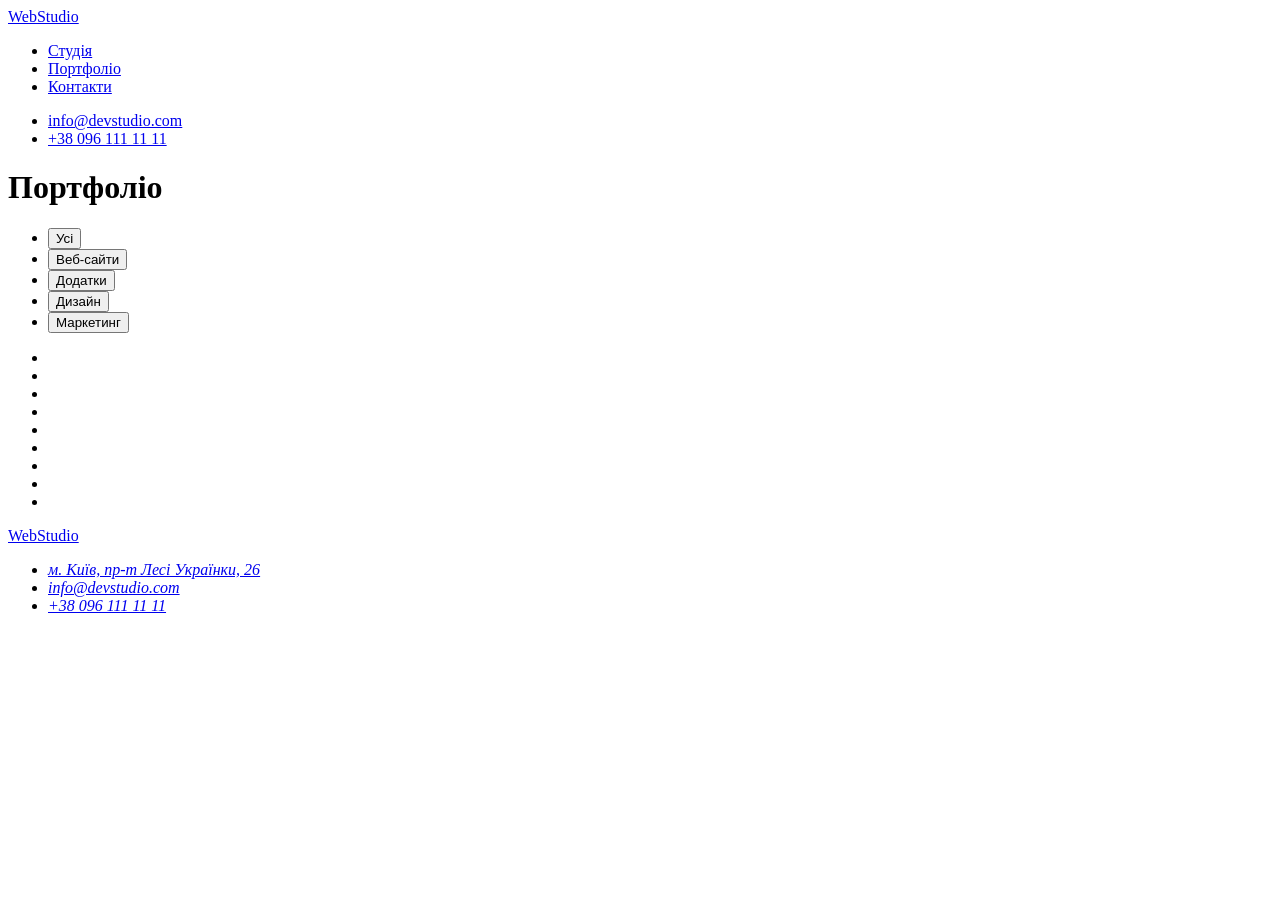
==== portfolio.html @ db209884 "Update portfolio.html" ====
<!DOCTYPE html>
<html lang="uk">
  <head>
    <meta charset="UTF-8" />
    <meta http-equiv="X-UA-Compatible" content="IE=edge" />
    <meta name="viewport" content="width=device-width, initial-scale=1.0" />
    <title>Сторінка портфоліо</title>
  </head>
  <body>
    <header>
      <nav>
        <a href="./index.html">WebStudio</a>
        <ul class="site-nav">
          <li><a href="./index.html" class="link">Студія</a></li>
          <li><a href="./portfolio.html" class="link current">Портфоліо</a></li>
          <li><a href="#" class="link">Контакти</a></li>
        </ul>
      </nav>
      <ul>
        <li><a href="mailto:info@devstudio.com">info@devstudio.com</a></li>
        <li><a href="tel:+380961111111">+38 096 111 11 11</a></li>
      </ul>
    </header>
    <main>
      <section></section> 
        <h1>Портфоліо</h1>
        <ul class="filter">
          <li><button type="button">Усі</button></li>
          <li><button type="button">Веб-сайти</button></li>
          <li><button type="button">Додатки</button></li>
          <li><button type="button">Дизайн</button></li>
          <li><button type="button">Маркетинг</button></li>
        </ul>
        <ul>
            <li></li>
            <li></li>
            <li></li>
            <li></li>
            <li></li>
            <li></li>
            <li></li>
            <li></li>
            <li></li>
        </ul>
      </section> 
    </main>
    <footer>
      <a href="./index.html">WebStudio</a>
      <address>
        <ul>
          <li>
            <a
              href="https://goo.gl/maps/CPtrU1FHBa2aNyZL9"
              target="_blank"
              rel="noopener noreferrer nofollow"
              >м. Київ, пр-т Лесі Українки, 26
            </a>
          </li>
          <li>
            <a href="mailto:info@devstudio.com">info@devstudio.com</a>
          </li>
          <li>
            <a href="tel:+380961111111">+38 096 111 11 11</a>
          </li>
        </ul>
      </address>
    </footer>
  </body>
</html>
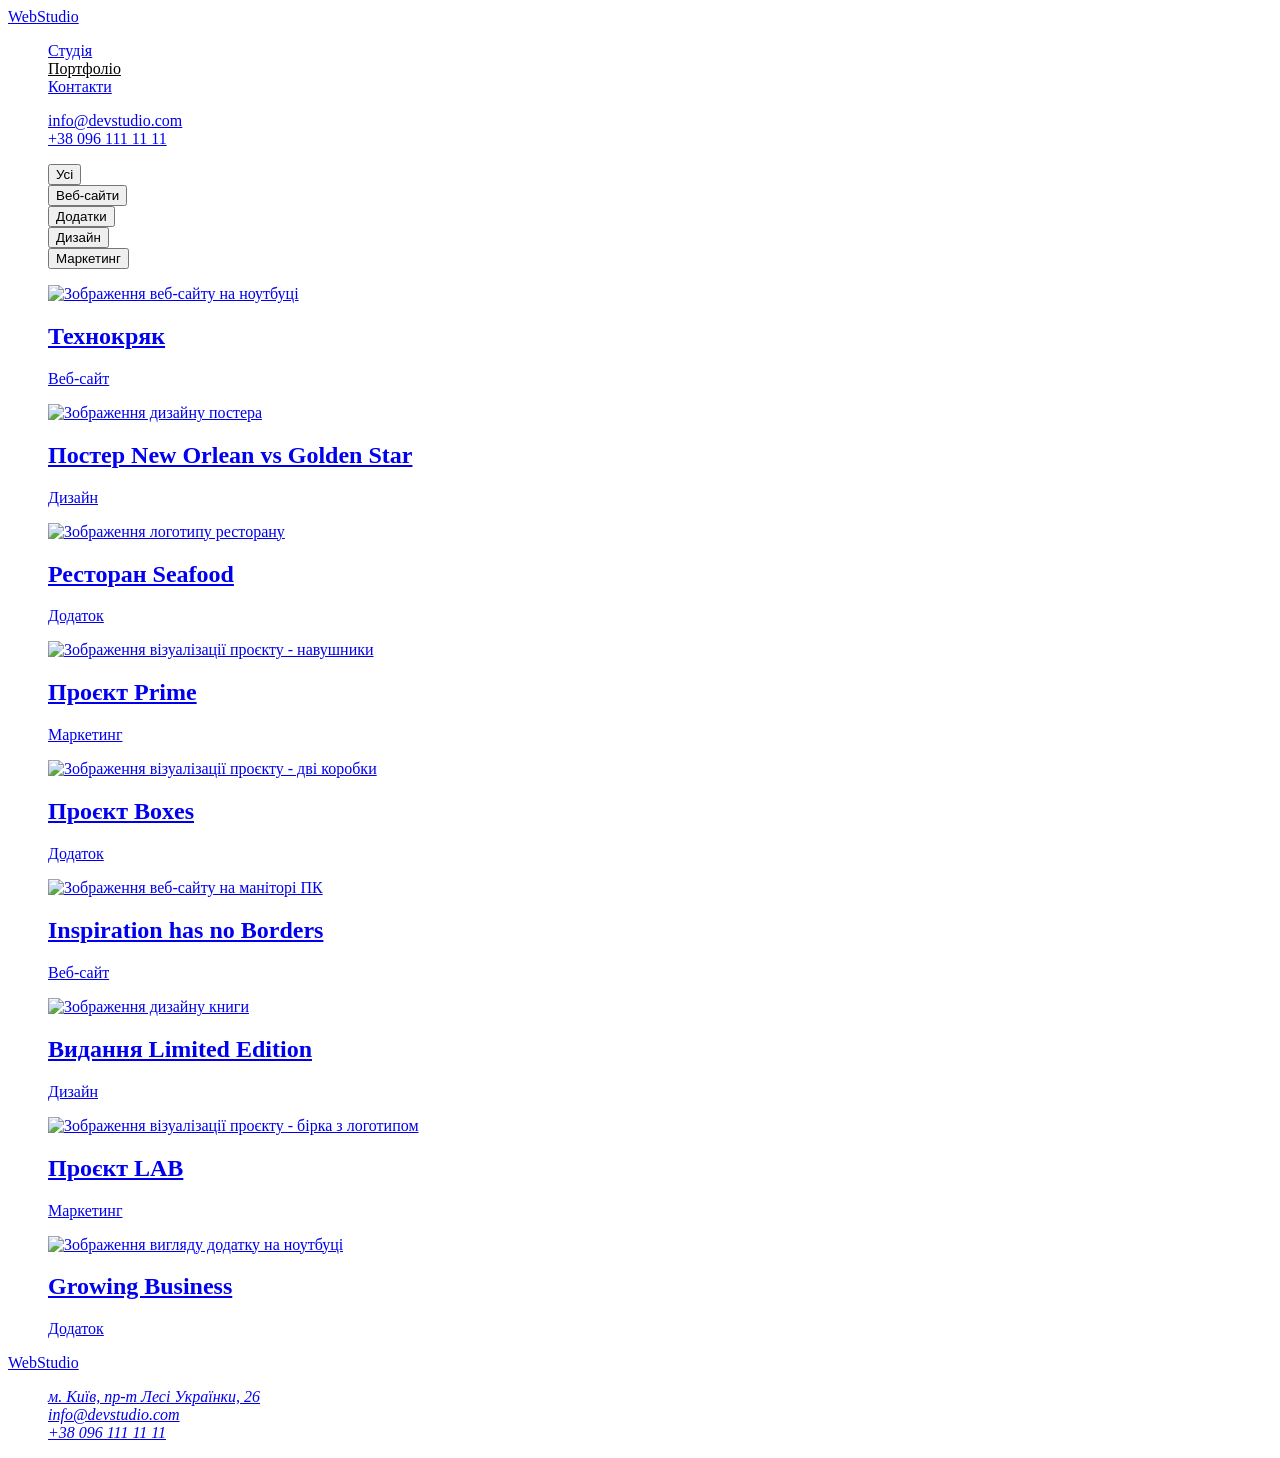
==== commit 262e1d80: "Update portfolio.html" ====
--- a/portfolio.html
+++ b/portfolio.html
@@ -5,6 +5,7 @@
     <meta http-equiv="X-UA-Compatible" content="IE=edge" />
     <meta name="viewport" content="width=device-width, initial-scale=1.0" />
     <title>Сторінка портфоліо</title>
+    <link rel="stylesheet" href="./css/styles.css" />
   </head>
   <body>
     <header>
@@ -22,8 +23,8 @@
       </ul>
     </header>
     <main>
-      <section></section> 
-        <h1>Портфоліо</h1>
+      <section>
+        <h1 class="visually-hidden">Портфоліо</h1>
         <ul class="filter">
           <li><button type="button">Усі</button></li>
           <li><button type="button">Веб-сайти</button></li>
@@ -32,17 +33,95 @@
           <li><button type="button">Маркетинг</button></li>
         </ul>
         <ul>
-            <li></li>
-            <li></li>
-            <li></li>
-            <li></li>
-            <li></li>
-            <li></li>
-            <li></li>
-            <li></li>
-            <li></li>
+          <li>
+            <a href="#">
+              <img
+                src="./images/portfolio1.jpg"
+                alt="Зображення веб-сайту на ноутбуці"
+                width="370"
+              />
+              <h2>Технокряк</h2>
+              <p>Веб-сайт</p>
+            </a>
+          </li>
+          <li>
+            <a href="#">
+              <img src="./images/portfolio2.jpg" alt="Зображення дизайну постера" width="370" />
+              <h2>Постер New Orlean vs Golden Star</h2>
+              <p>Дизайн</p>
+            </a>
+          </li>
+          <li>
+            <a href="#">
+              <img src="./images/portfolio3.jpg" alt="Зображення логотипу ресторану" width="370" />
+              <h2>Ресторан Seafood</h2>
+              <p>Додаток</p>
+            </a>
+          </li>
+          <li>
+            <a href="#">
+              <img
+                src="./images/portfolio4.jpg"
+                alt="Зображення візуалізації проєкту - навушники"
+                width="370"
+              />
+              <h2>Проєкт Prime</h2>
+              <p>Маркетинг</p>
+            </a>
+          </li>
+          <li>
+            <a href="#">
+              <img
+                src="./images/portfolio5.jpg"
+                alt="Зображення візуалізації проєкту - дві коробки"
+                width="370"
+              />
+              <h2>Проєкт Boxes</h2>
+              <p>Додаток</p>
+            </a>
+          </li>
+          <li>
+            <a href="#">
+              <img
+                src="./images/portfolio6.jpg"
+                alt="Зображення веб-сайту на маніторі ПК"
+                width="370"
+              />
+              <h2>Inspiration has no Borders</h2>
+              <p>Веб-сайт</p>
+            </a>
+          </li>
+          <li>
+            <a href="#">
+              <img src="./images/portfolio7.jpg" alt="Зображення дизайну книги" width="370" />
+              <h2>Видання Limited Edition</h2>
+              <p>Дизайн</p>
+            </a>
+          </li>
+          <li>
+            <a href="#">
+              <img
+                src="./images/portfolio8.jpg"
+                alt="Зображення візуалізації проєкту - бірка з логотипом"
+                width="370"
+              />
+              <h2>Проєкт LAB</h2>
+              <p>Маркетинг</p>
+            </a>
+          </li>
+          <li>
+            <a href="#">
+              <img
+                src="./images/portfolio9.jpg"
+                alt="Зображення вигляду додатку на ноутбуці"
+                width="370"
+              />
+              <h2>Growing Business</h2>
+              <p>Додаток</p>
+            </a>
+          </li>
         </ul>
-      </section> 
+      </section>
     </main>
     <footer>
       <a href="./index.html">WebStudio</a>
--- a/css/styles.css
+++ b/css/styles.css
@@ -0,0 +1,24 @@
+body {
+    background-color: #FFFFFF;
+}
+
+.visually-hidden {
+    position: absolute;
+    white-space: nowrap;
+    width: 1px;
+    height: 1px;
+    overflow: hidden;
+    border: 0;
+    padding: 0;
+    clip: rect(0 0 0 0);
+    clip-path: inset(50%);
+    margin: -1px;
+}
+
+ul {
+    list-style: none;
+}
+
+.site-nav .link.current {
+    color: var(--accent-color);
+}
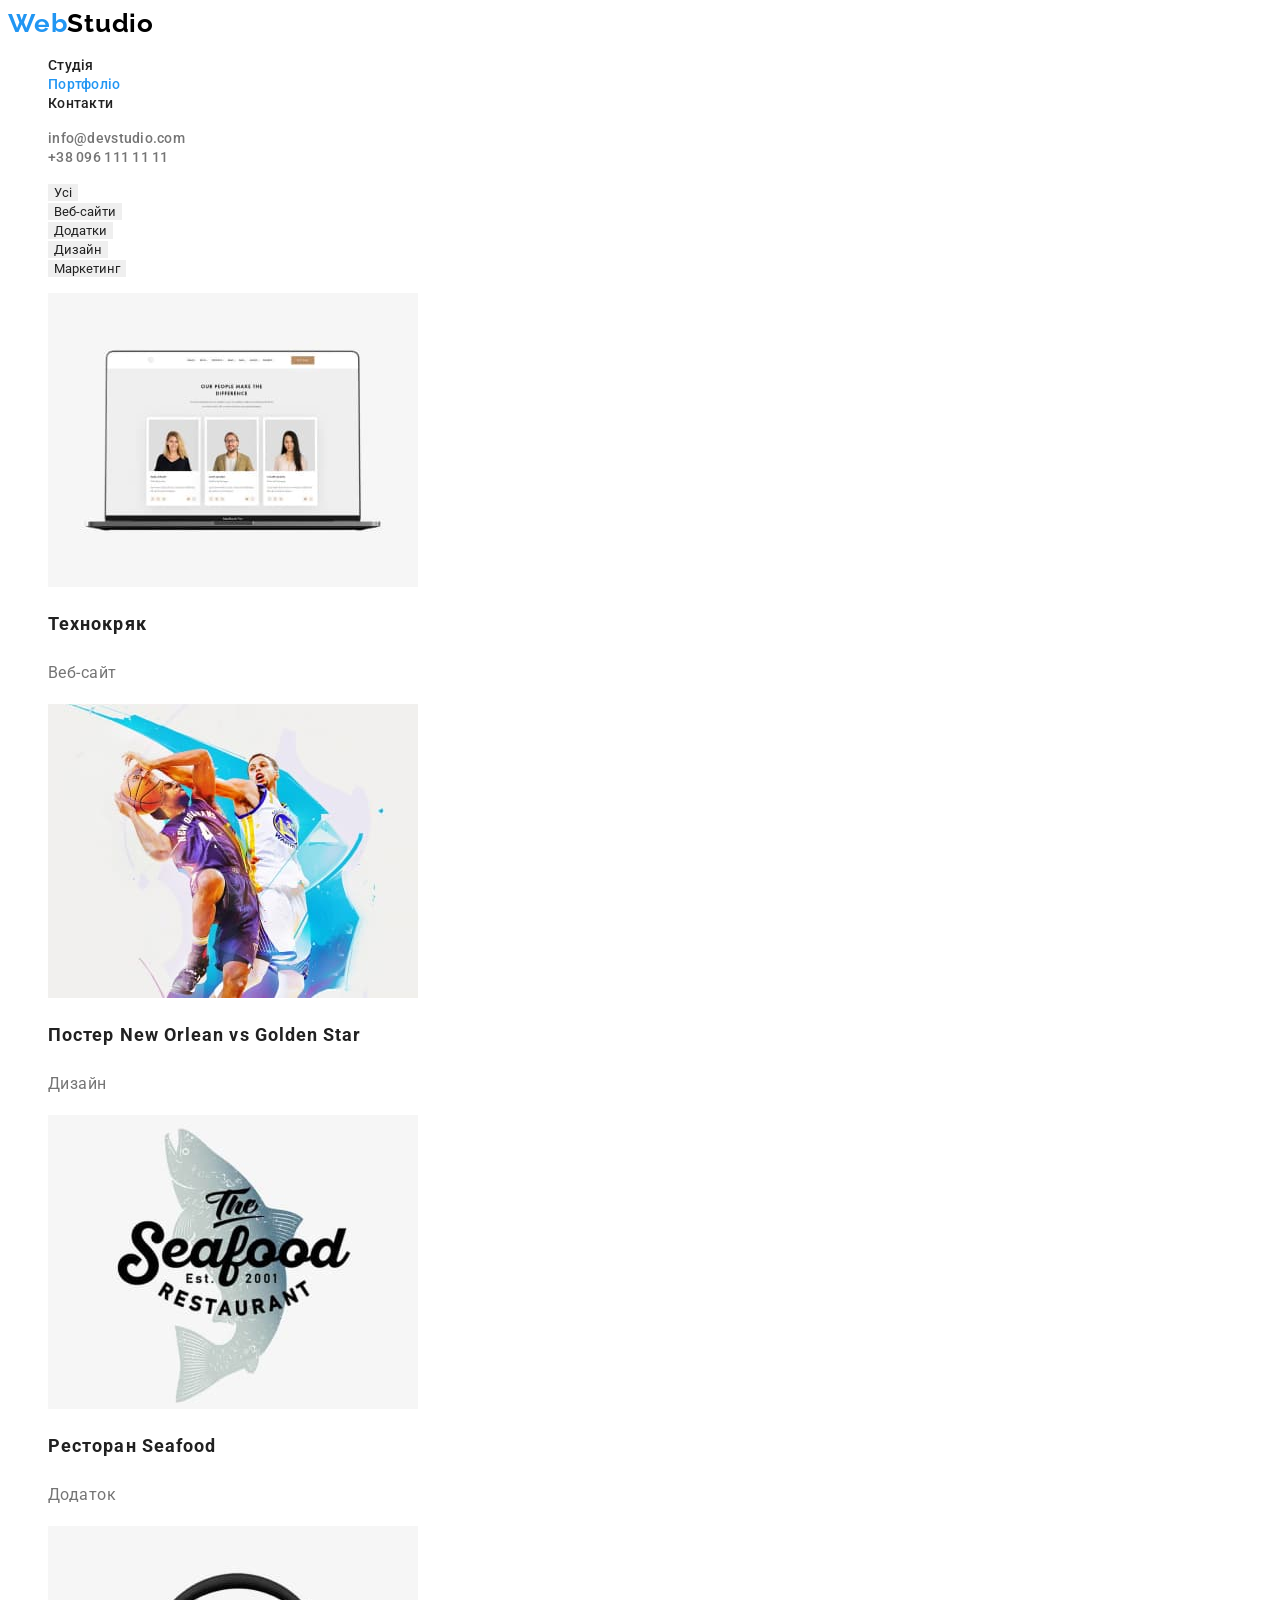
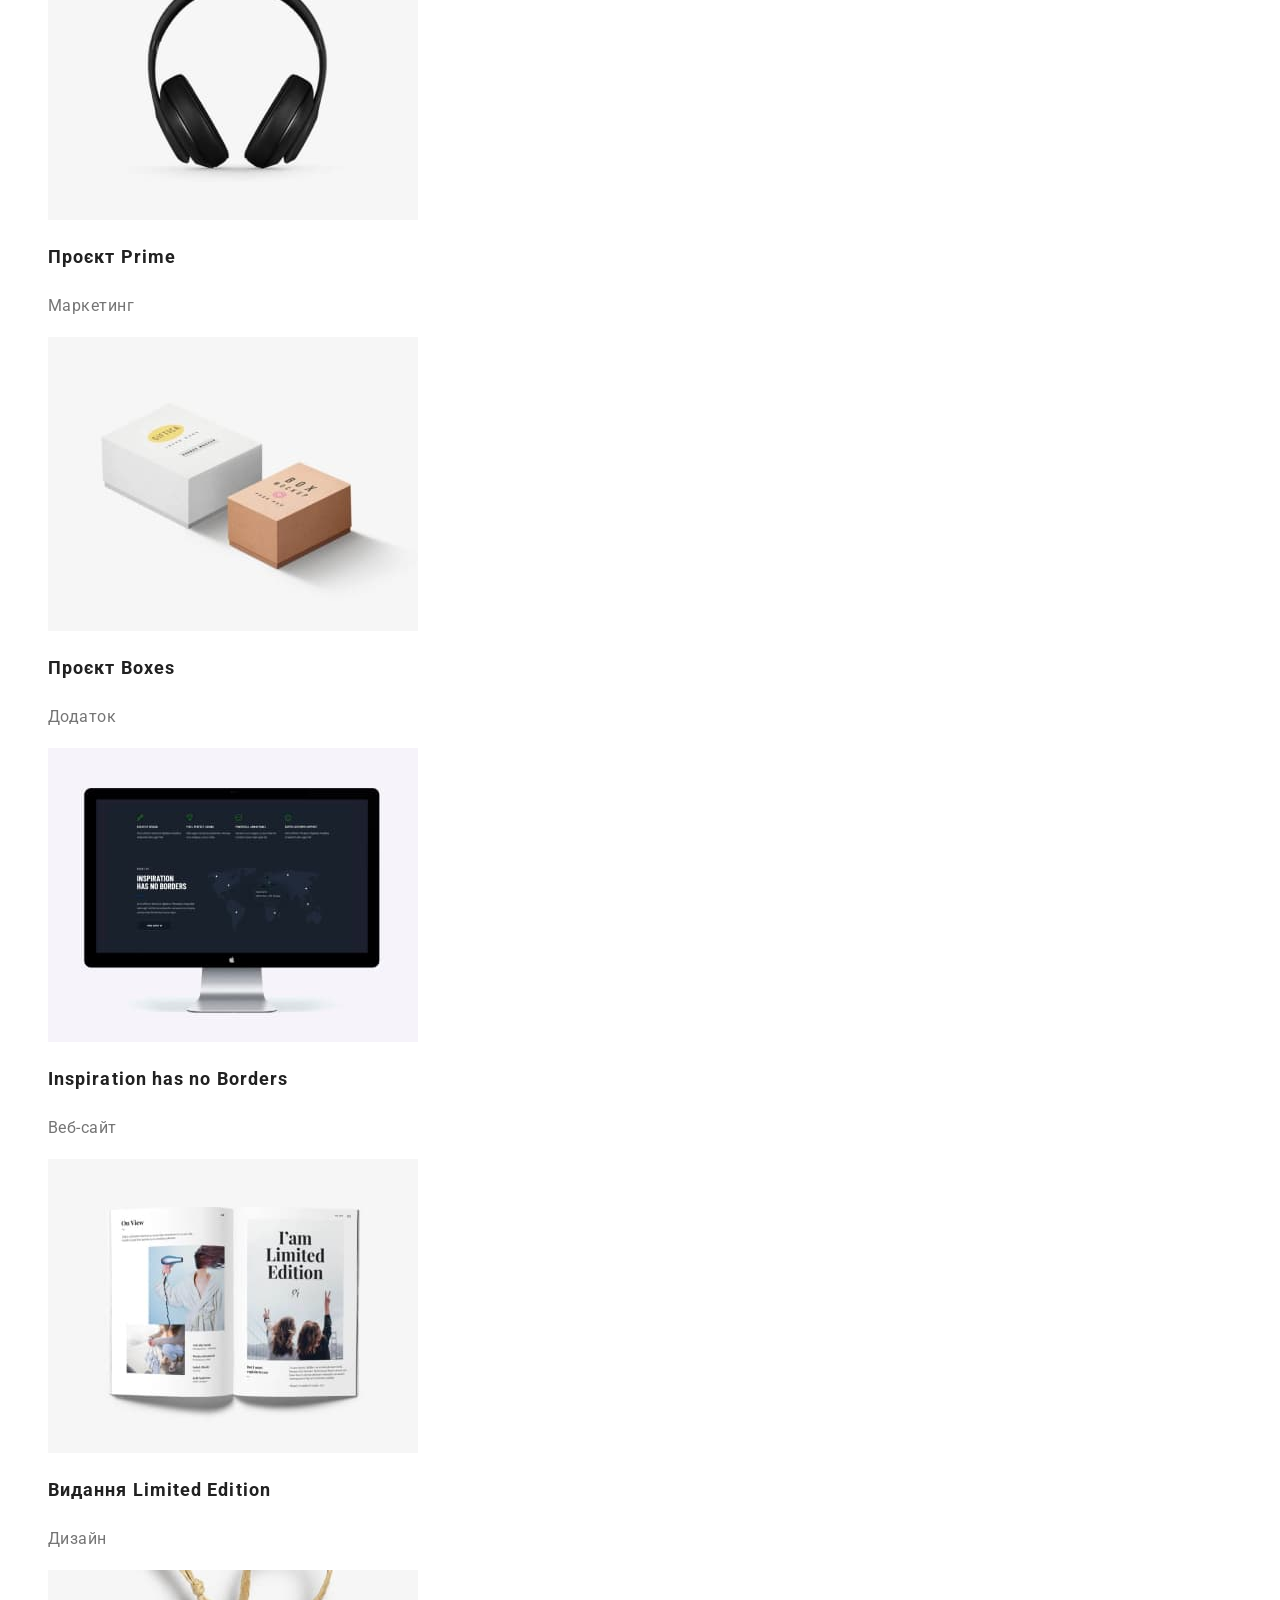
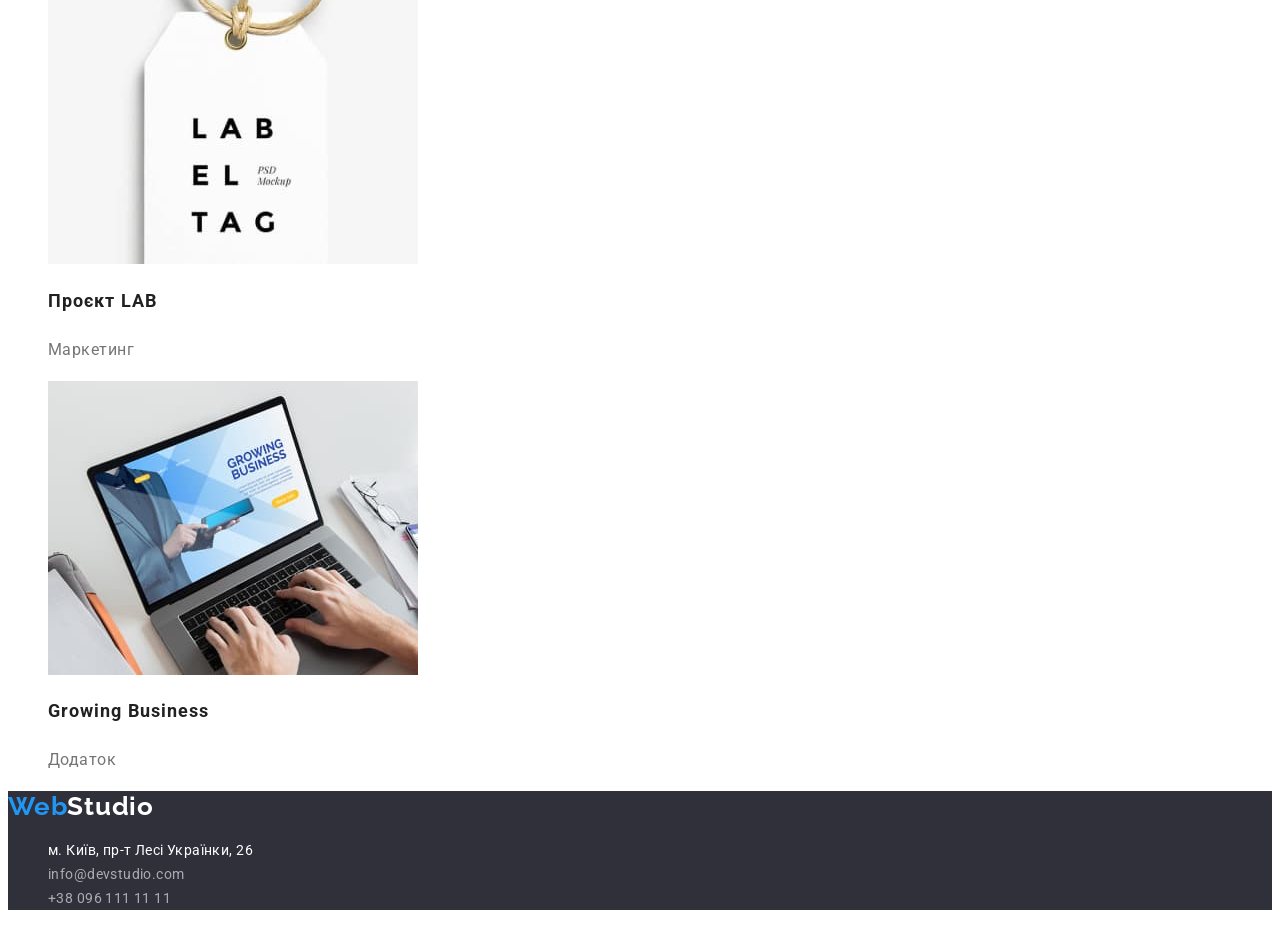
==== commit dc2b9979: "Summary" ====
--- a/portfolio.html
+++ b/portfolio.html
@@ -4,35 +4,39 @@
     <meta charset="UTF-8" />
     <meta http-equiv="X-UA-Compatible" content="IE=edge" />
     <meta name="viewport" content="width=device-width, initial-scale=1.0" />
-    <title>Сторінка портфоліо</title>
+    <title>Веб-студія сторінка портфоліо</title>
+    <link
+      href="https://fonts.googleapis.com/css2?family=Raleway:wght@700&family=Roboto:wght@400;500;700;900&display=swap"
+      rel="stylesheet"
+    />
     <link rel="stylesheet" href="./css/styles.css" />
   </head>
   <body>
     <header>
       <nav>
-        <a href="./index.html">WebStudio</a>
+        <a href="./index.html" class="logo">Web<span class="logo-header">Studio</span></a>
         <ul class="site-nav">
           <li><a href="./index.html" class="link">Студія</a></li>
           <li><a href="./portfolio.html" class="link current">Портфоліо</a></li>
           <li><a href="#" class="link">Контакти</a></li>
         </ul>
       </nav>
-      <ul>
-        <li><a href="mailto:info@devstudio.com">info@devstudio.com</a></li>
-        <li><a href="tel:+380961111111">+38 096 111 11 11</a></li>
+      <ul class="header-contacts">
+        <li><a href="mailto:info@devstudio.com" class="contacts">info@devstudio.com</a></li>
+        <li><a href="tel:+380961111111" class="contacts">+38 096 111 11 11</a></li>
       </ul>
     </header>
     <main>
       <section>
         <h1 class="visually-hidden">Портфоліо</h1>
         <ul class="filter">
-          <li><button type="button">Усі</button></li>
-          <li><button type="button">Веб-сайти</button></li>
-          <li><button type="button">Додатки</button></li>
-          <li><button type="button">Дизайн</button></li>
-          <li><button type="button">Маркетинг</button></li>
+          <li><button type="button" class="filter-button">Усі</button></li>
+          <li><button type="button" class="filter-button">Веб-сайти</button></li>
+          <li><button type="button" class="filter-button">Додатки</button></li>
+          <li><button type="button" class="filter-button">Дизайн</button></li>
+          <li><button type="button" class="filter-button">Маркетинг</button></li>
         </ul>
-        <ul>
+        <ul class="portfolio-list">
           <li>
             <a href="#">
               <img
@@ -40,22 +44,22 @@
                 alt="Зображення веб-сайту на ноутбуці"
                 width="370"
               />
-              <h2>Технокряк</h2>
-              <p>Веб-сайт</p>
+              <h2 class="title">Технокряк</h2>
+              <p class="text">Веб-сайт</p>
             </a>
           </li>
           <li>
             <a href="#">
               <img src="./images/portfolio2.jpg" alt="Зображення дизайну постера" width="370" />
-              <h2>Постер New Orlean vs Golden Star</h2>
-              <p>Дизайн</p>
+              <h2 class="title">Постер New Orlean vs Golden Star</h2>
+              <p class="text">Дизайн</p>
             </a>
           </li>
           <li>
             <a href="#">
               <img src="./images/portfolio3.jpg" alt="Зображення логотипу ресторану" width="370" />
-              <h2>Ресторан Seafood</h2>
-              <p>Додаток</p>
+              <h2 class="title">Ресторан Seafood</h2>
+              <p class="text">Додаток</p>
             </a>
           </li>
           <li>
@@ -65,8 +69,8 @@
                 alt="Зображення візуалізації проєкту - навушники"
                 width="370"
               />
-              <h2>Проєкт Prime</h2>
-              <p>Маркетинг</p>
+              <h2 class="title">Проєкт Prime</h2>
+              <p class="text">Маркетинг</p>
             </a>
           </li>
           <li>
@@ -76,8 +80,8 @@
                 alt="Зображення візуалізації проєкту - дві коробки"
                 width="370"
               />
-              <h2>Проєкт Boxes</h2>
-              <p>Додаток</p>
+              <h2 class="title">Проєкт Boxes</h2>
+              <p class="text">Додаток</p>
             </a>
           </li>
           <li>
@@ -87,15 +91,15 @@
                 alt="Зображення веб-сайту на маніторі ПК"
                 width="370"
               />
-              <h2>Inspiration has no Borders</h2>
-              <p>Веб-сайт</p>
+              <h2 class="title">Inspiration has no Borders</h2>
+              <p class="text">Веб-сайт</p>
             </a>
           </li>
           <li>
             <a href="#">
               <img src="./images/portfolio7.jpg" alt="Зображення дизайну книги" width="370" />
-              <h2>Видання Limited Edition</h2>
-              <p>Дизайн</p>
+              <h2 class="title">Видання Limited Edition</h2>
+              <p class="text">Дизайн</p>
             </a>
           </li>
           <li>
@@ -105,8 +109,8 @@
                 alt="Зображення візуалізації проєкту - бірка з логотипом"
                 width="370"
               />
-              <h2>Проєкт LAB</h2>
-              <p>Маркетинг</p>
+              <h2 class="title">Проєкт LAB</h2>
+              <p class="text">Маркетинг</p>
             </a>
           </li>
           <li>
@@ -116,30 +120,31 @@
                 alt="Зображення вигляду додатку на ноутбуці"
                 width="370"
               />
-              <h2>Growing Business</h2>
-              <p>Додаток</p>
+              <h2 class="title">Growing Business</h2>
+              <p class="text">Додаток</p>
             </a>
           </li>
         </ul>
       </section>
     </main>
     <footer>
-      <a href="./index.html">WebStudio</a>
+      <a href="./index.html" class="logo">Web<span class="logo-footer">Studio</span></a>
       <address>
-        <ul>
+        <ul class="footer-contacts">
           <li>
             <a
               href="https://goo.gl/maps/CPtrU1FHBa2aNyZL9"
               target="_blank"
               rel="noopener noreferrer nofollow"
+              class="contacts address"
               >м. Київ, пр-т Лесі Українки, 26
             </a>
           </li>
           <li>
-            <a href="mailto:info@devstudio.com">info@devstudio.com</a>
+            <a href="mailto:info@devstudio.com" class="contacts mailo">info@devstudio.com</a>
           </li>
           <li>
-            <a href="tel:+380961111111">+38 096 111 11 11</a>
+            <a href="tel:+380961111111" class="contacts tel">+38 096 111 11 11</a>
           </li>
         </ul>
       </address>
--- a/css/styles.css
+++ b/css/styles.css
@@ -1,6 +1,41 @@
+/* Common css */
+
+:root {
+    --primary-color-text: #2196F3;
+    --main-color-text: #212121;
+    --secondary-color-text: #757575;
+    --logo-color-text: #000000;
+    --footer-color-text: #FFFFFF;
+    --main-color-bg: #FFFFFF;
+    --secondary-color-bg: #F5F4FA;
+    --footer-color-bg: #2F303A;
+    --active-button: #188CE8;
+    --card-border-color: #EEEEEE;
+    --kontakty-footer: rgba(255, 255, 255, 0.6);
+}
+
 body {
+    color: #757575;
     background-color: #FFFFFF;
-}
+    font-family: 'Roboto', sans-serif;
+    
+}
+.logo {
+    font-family: 'Raleway';
+    font-style: normal;
+    font-weight: 700;
+    font-size: 26px;
+    line-height: 31px;
+    letter-spacing: 0.03em;
+    color: #2196F3;
+}
+.logo-header {
+    color: #000000;
+}
+.logo-footer {
+    color: #FFFFFF;
+}
+
 
 .visually-hidden {
     position: absolute;
@@ -19,6 +54,193 @@
     list-style: none;
 }
 
+a {
+    text-decoration: none;
+}
+
+button {
+    font-family: inherit;
+    cursor: pointer;
+    border: none;
+}
+
+
+/* Site nav */
+
+.link {
+    font-style: normal;
+    font-weight: 500;
+    font-size: 14px;
+    line-height: 16px;
+    letter-spacing: 0.02em;
+}
+
+.site-nav .link {
+    color: #212121;
+}
+
+.site-nav .link:hover,
+.site-nav .link:focus {
+    color: #2196F3;
+}
+
+/* --accent-color ??????????????????? */
 .site-nav .link.current {
-    color: var(--accent-color);
-}+    color: var(--primary-color-text);
+} 
+
+.header-contacts .contacts {
+    font-style: normal;
+    font-weight: 500;
+    font-size: 14px;
+    line-height: 16px;
+    letter-spacing: 0.02em;
+    color: #757575;
+}
+.header-contacts .contacts:hover,
+.header-contacts .contacts:focus {
+    color: #2196F3;
+}
+
+
+footer {
+    background-color: #2F303A;
+}
+
+.footer-contacts .address {
+    font-family: 'Roboto';
+    font-style: normal;
+    font-weight: 400;
+    font-size: 14px;
+    line-height: 24px;
+    letter-spacing: 0.03em;
+    color: #FFFFFF;
+}
+
+.footer-contacts .mailo,
+.footer-contacts .tel {
+    font-family: 'Roboto';
+    font-style: normal;
+    font-weight: 400;
+    font-size: 14px;
+    line-height: 24px;
+    letter-spacing: 0.03em;
+    color: rgba(255, 255, 255, 0.6);
+    
+}
+
+
+/* index.html css */
+
+.hero {
+    background-color: #2F303A;
+}
+
+.hero-title {
+    font-style: normal;
+    font-weight: 900;
+    font-size: 44px;
+    line-height: 60px;
+    text-align: center;
+    letter-spacing: 0.06em;
+    text-transform: uppercase;
+    color: #FFFFFF;
+}
+
+.hero-button {
+    font-style: normal;
+    font-weight: 700;
+    font-size: 16px;
+    line-height: 30px;
+    display: flex;
+    align-items: center;
+    text-align: center;
+    letter-spacing: 0.06em;
+    background-color: #2196F3;
+    color: #FFFFFF;
+}
+
+.hero-button:hover,
+.hero-button:focus {
+    background-color: #188CE8;
+}
+
+.section-title {
+    font-style: normal;
+    font-weight: 700;
+    font-size: 36px;
+    line-height: 42px;
+    text-align: center;
+    letter-spacing: 0.03em;
+    color: #212121;
+}
+
+.feutures-list .title {
+    font-style: normal;
+    font-weight: 700;
+    font-size: 14px;
+    line-height: 16px;
+    letter-spacing: 0.03em;
+    text-transform: uppercase;
+    color: #212121;
+}
+
+.feutures-list .text {
+    font-weight: 400;
+    font-size: 14px;
+    line-height: 24px;
+    letter-spacing: 0.03em;
+}
+
+.team {
+    background-color: #ECECEC;
+}
+
+.team-list .title {
+    font-style: normal;
+    font-weight: 500;
+    font-size: 16px;
+    line-height: 19px;
+    text-align: center;
+    letter-spacing: 0.03em;
+    color: #212121;
+}
+
+.team-list .text {
+    font-size: 16px;
+    line-height: 19px;
+    text-align: center;
+    letter-spacing: 0.03em;
+}
+
+/* portfolio.html css */
+
+.filter-button {
+    color: #212121;
+}
+
+.filter-button:hover,
+.filter-button:focus {
+    background-color: #2196F3;
+    color: #FFFFFF;
+}
+
+.portfolio-list .title {
+    font-family: 'Roboto';
+    font-style: normal;
+    font-weight: 700;
+    font-size: 18px;
+    line-height: 36px;
+    letter-spacing: 0.06em;
+    color: #212121;
+}
+
+.portfolio-list .text {
+    font-family: 'Roboto';
+    font-style: normal;
+    font-weight: 400;
+    font-size: 16px;
+    line-height: 30px;
+    letter-spacing: 0.03em;
+    color: #757575;
+}
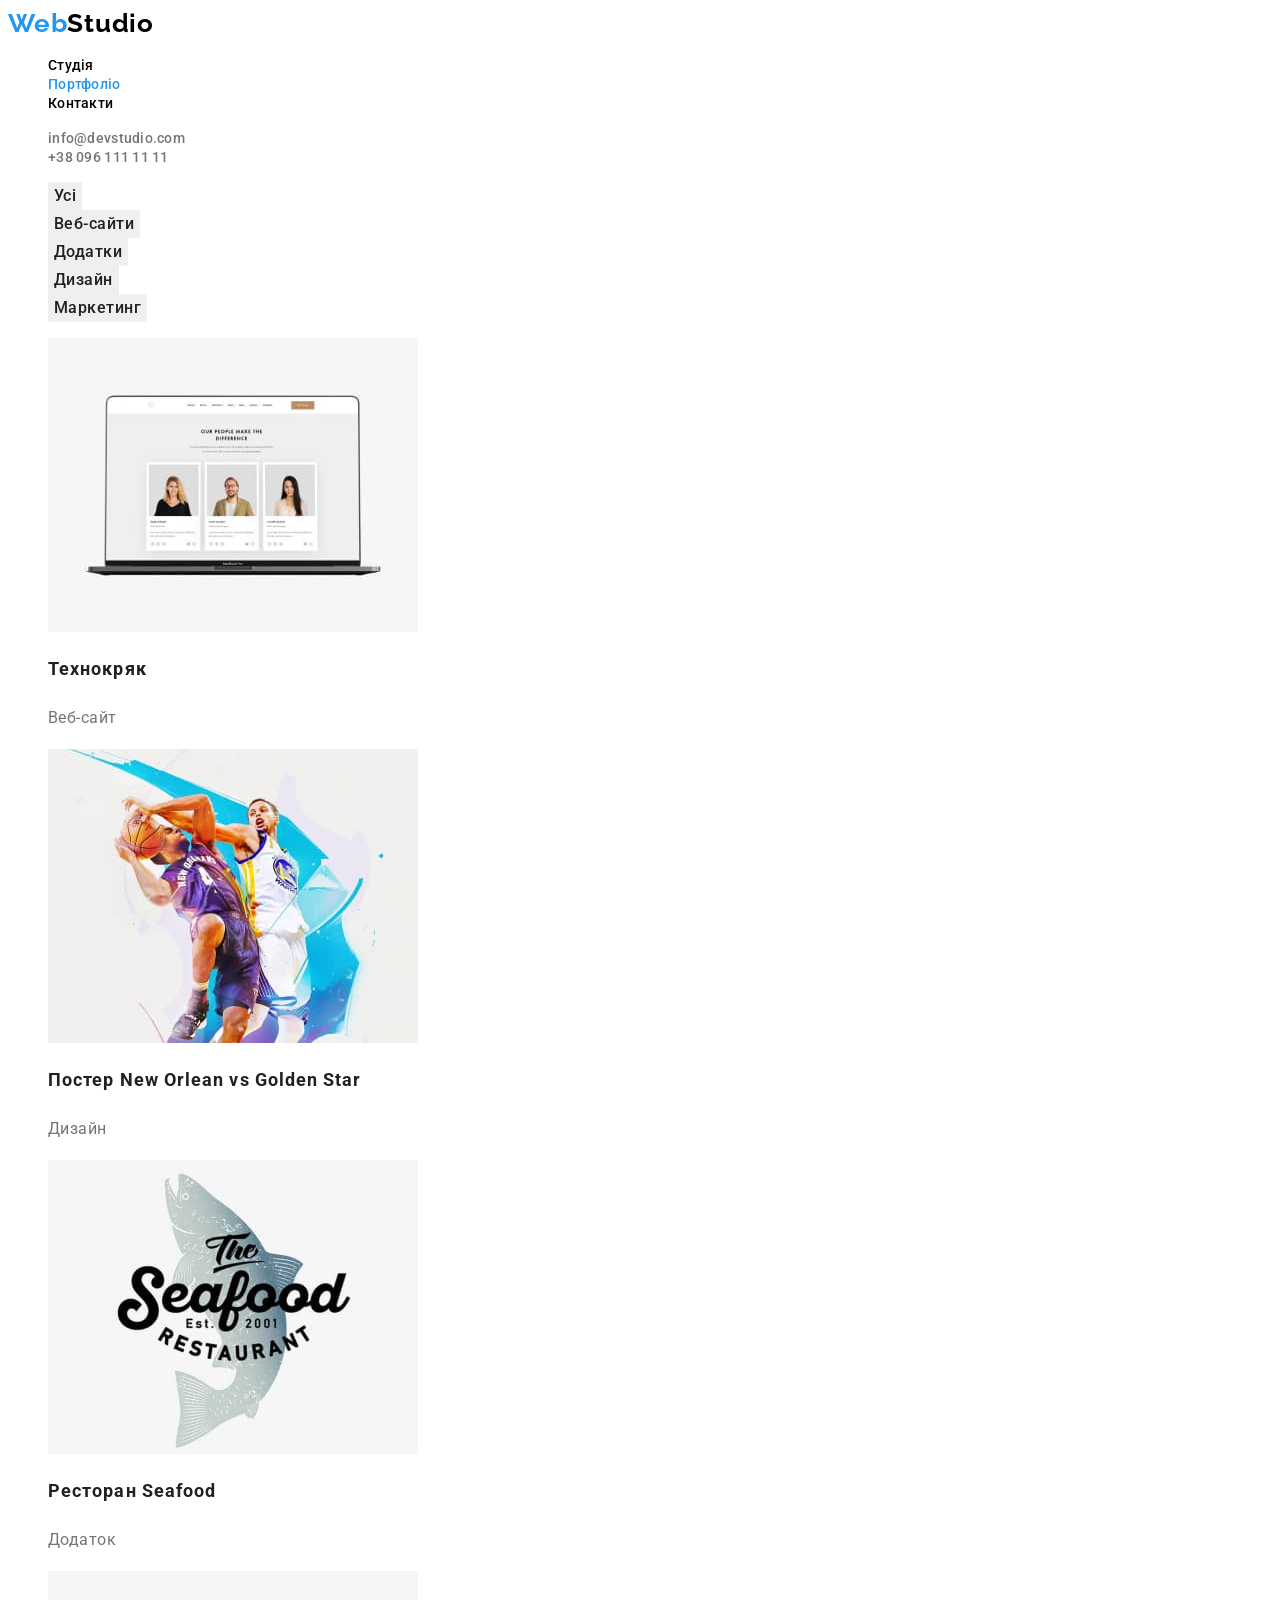
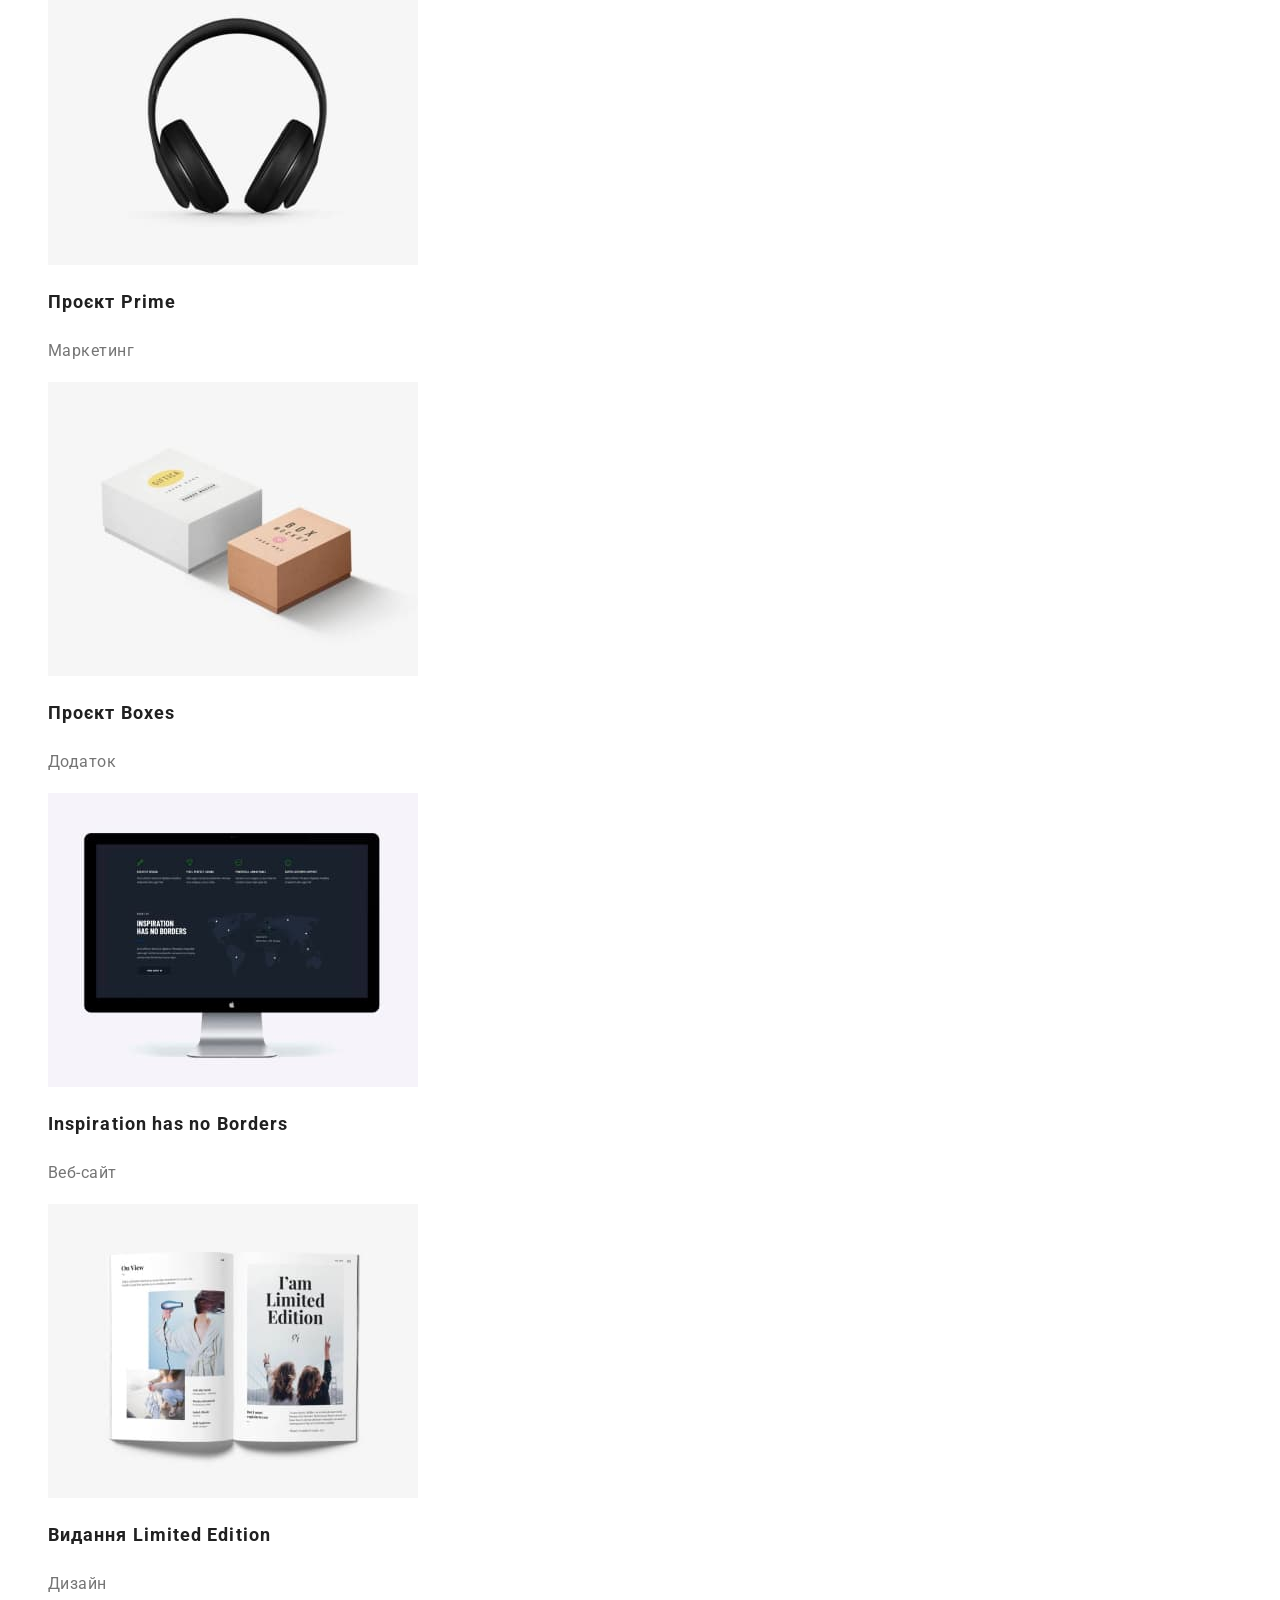
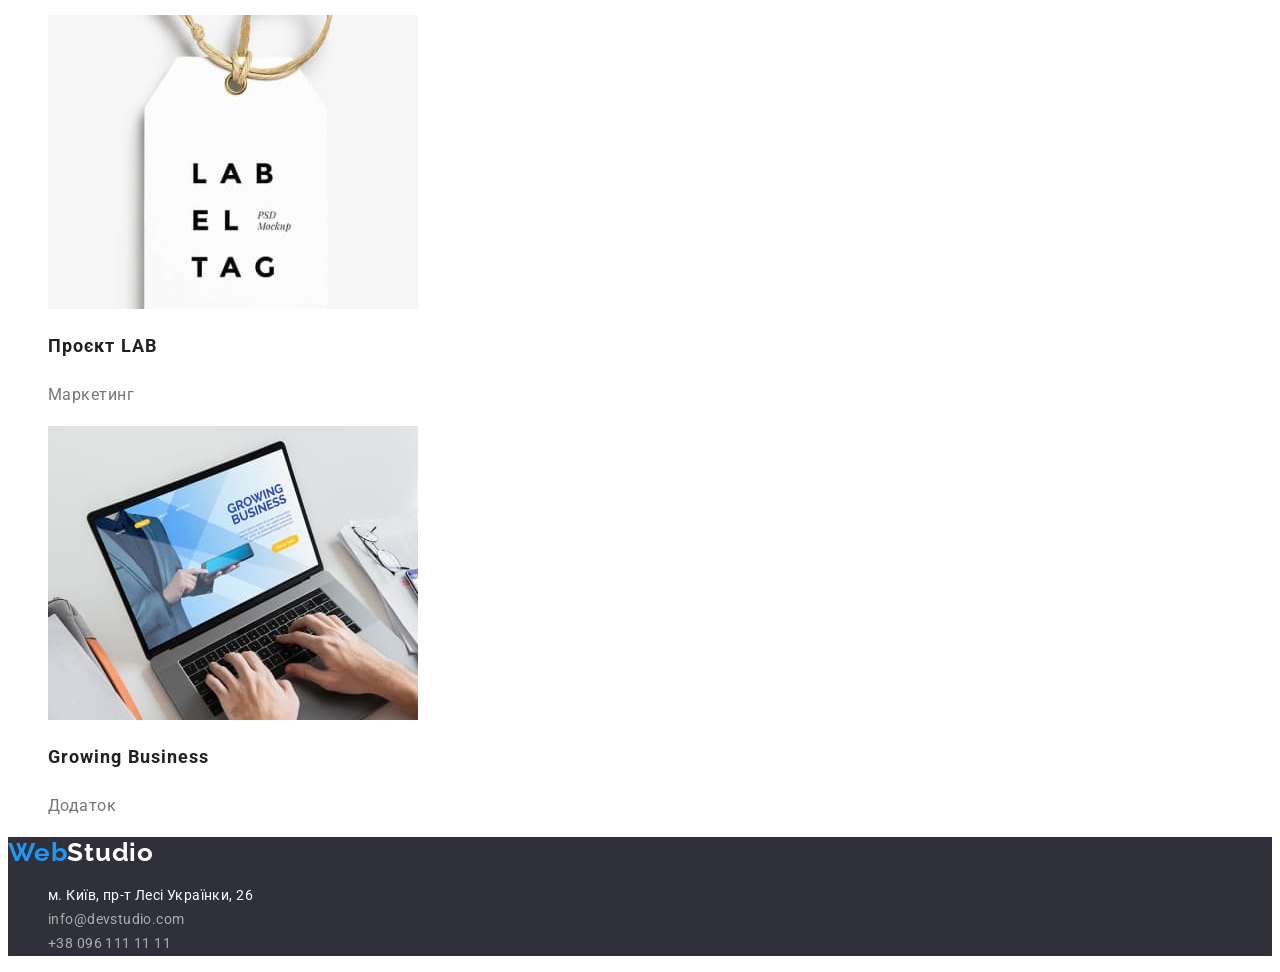
==== commit f2318386: "Summary" ====
--- a/portfolio.html
+++ b/portfolio.html
@@ -37,7 +37,7 @@
           <li><button type="button" class="filter-button">Маркетинг</button></li>
         </ul>
         <ul class="portfolio-list">
-          <li>
+          <li class="portfolio-card">
             <a href="#">
               <img
                 src="./images/portfolio1.jpg"
@@ -48,21 +48,21 @@
               <p class="text">Веб-сайт</p>
             </a>
           </li>
-          <li>
+          <li class="portfolio-card">
             <a href="#">
               <img src="./images/portfolio2.jpg" alt="Зображення дизайну постера" width="370" />
               <h2 class="title">Постер New Orlean vs Golden Star</h2>
               <p class="text">Дизайн</p>
             </a>
           </li>
-          <li>
+          <li class="portfolio-card">
             <a href="#">
               <img src="./images/portfolio3.jpg" alt="Зображення логотипу ресторану" width="370" />
               <h2 class="title">Ресторан Seafood</h2>
               <p class="text">Додаток</p>
             </a>
           </li>
-          <li>
+          <li class="portfolio-card">
             <a href="#">
               <img
                 src="./images/portfolio4.jpg"
@@ -73,7 +73,7 @@
               <p class="text">Маркетинг</p>
             </a>
           </li>
-          <li>
+          <li class="portfolio-card">
             <a href="#">
               <img
                 src="./images/portfolio5.jpg"
@@ -84,7 +84,7 @@
               <p class="text">Додаток</p>
             </a>
           </li>
-          <li>
+          <li class="portfolio-card">
             <a href="#">
               <img
                 src="./images/portfolio6.jpg"
@@ -95,14 +95,14 @@
               <p class="text">Веб-сайт</p>
             </a>
           </li>
-          <li>
+          <li class="portfolio-card">
             <a href="#">
               <img src="./images/portfolio7.jpg" alt="Зображення дизайну книги" width="370" />
               <h2 class="title">Видання Limited Edition</h2>
               <p class="text">Дизайн</p>
             </a>
           </li>
-          <li>
+          <li class="portfolio-card">
             <a href="#">
               <img
                 src="./images/portfolio8.jpg"
@@ -113,7 +113,7 @@
               <p class="text">Маркетинг</p>
             </a>
           </li>
-          <li>
+          <li class="portfolio-card">
             <a href="#">
               <img
                 src="./images/portfolio9.jpg"
@@ -136,15 +136,15 @@
               href="https://goo.gl/maps/CPtrU1FHBa2aNyZL9"
               target="_blank"
               rel="noopener noreferrer nofollow"
-              class="contacts address"
+              class="address"
               >м. Київ, пр-т Лесі Українки, 26
             </a>
           </li>
           <li>
-            <a href="mailto:info@devstudio.com" class="contacts mailo">info@devstudio.com</a>
+            <a href="mailto:info@devstudio.com" class="mailo">info@devstudio.com</a>
           </li>
           <li>
-            <a href="tel:+380961111111" class="contacts tel">+38 096 111 11 11</a>
+            <a href="tel:+380961111111" class="tel">+38 096 111 11 11</a>
           </li>
         </ul>
       </address>
--- a/css/styles.css
+++ b/css/styles.css
@@ -1,23 +1,24 @@
 /* Common css */
 
 :root {
-    --primary-color-text: #2196F3;
+    --accent-color-text: #2196F3;
     --main-color-text: #212121;
     --secondary-color-text: #757575;
     --logo-color-text: #000000;
-    --footer-color-text: #FFFFFF;
+    --white-color-text: #FFFFFF;
     --main-color-bg: #FFFFFF;
     --secondary-color-bg: #F5F4FA;
     --footer-color-bg: #2F303A;
     --active-button: #188CE8;
     --card-border-color: #EEEEEE;
-    --kontakty-footer: rgba(255, 255, 255, 0.6);
+    --contacts-footer: rgba(255, 255, 255, 0.6);
 }
 
 body {
-    color: #757575;
-    background-color: #FFFFFF;
     font-family: 'Roboto', sans-serif;
+    background-color: var(--main-color-bg);
+    color: var(--secondary-color-text)
+    
     
 }
 .logo {
@@ -25,15 +26,15 @@
     font-style: normal;
     font-weight: 700;
     font-size: 26px;
-    line-height: 31px;
-    letter-spacing: 0.03em;
-    color: #2196F3;
+    line-height: 1.19;
+    letter-spacing: 0.03em;
+    color: var(--accent-color-text);
 }
 .logo-header {
-    color: #000000;
+    color: var(--logo-color-text);
 }
 .logo-footer {
-    color: #FFFFFF;
+    color: var(--white-color-text);
 }
 
 
@@ -61,7 +62,7 @@
 button {
     font-family: inherit;
     cursor: pointer;
-    border: none;
+    border: transparent;
 }
 
 
@@ -71,129 +72,140 @@
     font-style: normal;
     font-weight: 500;
     font-size: 14px;
-    line-height: 16px;
+    line-height: 1.14;
     letter-spacing: 0.02em;
 }
 
 .site-nav .link {
-    color: #212121;
+    color: var(--logo-color-text);
 }
 
 .site-nav .link:hover,
 .site-nav .link:focus {
-    color: #2196F3;
-}
-
-/* --accent-color ??????????????????? */
+    color: var(--accent-color-text);
+}
+
+
 .site-nav .link.current {
-    color: var(--primary-color-text);
+    color: var(--accent-color-text);
 } 
 
 .header-contacts .contacts {
     font-style: normal;
     font-weight: 500;
     font-size: 14px;
-    line-height: 16px;
+    line-height: 1.14;
     letter-spacing: 0.02em;
-    color: #757575;
+    color: var(--secondary-color-text);
 }
 .header-contacts .contacts:hover,
 .header-contacts .contacts:focus {
-    color: #2196F3;
+    color: var(--accent-color-text);
 }
 
 
 footer {
-    background-color: #2F303A;
+    background-color: var(--footer-color-bg);
 }
 
 .footer-contacts .address {
-    font-family: 'Roboto';
-    font-style: normal;
-    font-weight: 400;
-    font-size: 14px;
-    line-height: 24px;
-    letter-spacing: 0.03em;
-    color: #FFFFFF;
+    font-style: normal;
+    font-size: 14px;
+    line-height: 1.71;
+    letter-spacing: 0.03em;
+    color: var(--white-color-text);
+}
+
+.footer-contacts .address:hover,
+.footer-contacts .address:focus {
+    color: var(--accent-color-text);
 }
 
 .footer-contacts .mailo,
 .footer-contacts .tel {
-    font-family: 'Roboto';
-    font-style: normal;
-    font-weight: 400;
-    font-size: 14px;
-    line-height: 24px;
-    letter-spacing: 0.03em;
-    color: rgba(255, 255, 255, 0.6);
+    font-style: normal;
+    font-size: 14px;
+    line-height: 1.71;
+    letter-spacing: 0.03em;
+    color: var(--contacts-footer);
     
 }
 
+.footer-contacts .mailo:hover,
+.footer-contacts .mailo:focus {
+    color: var(--accent-color-text);
+}
+
+.footer-contacts .tel:hover,
+.footer-contacts .tel:focus {
+    color: var(--accent-color-text);
+}
 
 /* index.html css */
 
 .hero {
-    background-color: #2F303A;
+    background-color: var(--footer-color-bg);
 }
 
 .hero-title {
     font-style: normal;
     font-weight: 900;
     font-size: 44px;
-    line-height: 60px;
+    line-height: 1.36;
     text-align: center;
     letter-spacing: 0.06em;
     text-transform: uppercase;
-    color: #FFFFFF;
+    color: var(--white-color-text);
 }
 
 .hero-button {
     font-style: normal;
     font-weight: 700;
     font-size: 16px;
-    line-height: 30px;
-    display: flex;
-    align-items: center;
+    line-height: 1.88; 
     text-align: center;
     letter-spacing: 0.06em;
     background-color: #2196F3;
-    color: #FFFFFF;
+    color: var(--white-color-text);
 }
 
 .hero-button:hover,
 .hero-button:focus {
-    background-color: #188CE8;
+    background-color: var(--active-button);
 }
 
 .section-title {
     font-style: normal;
     font-weight: 700;
     font-size: 36px;
-    line-height: 42px;
-    text-align: center;
-    letter-spacing: 0.03em;
-    color: #212121;
+    line-height: 1.17;
+    text-align: center;
+    letter-spacing: 0.03em;
+    color: var(--main-color-text);
 }
 
 .feutures-list .title {
     font-style: normal;
     font-weight: 700;
     font-size: 14px;
-    line-height: 16px;
+    line-height: 1.14;
     letter-spacing: 0.03em;
     text-transform: uppercase;
-    color: #212121;
+    color: var(--main-color-text);
 }
 
 .feutures-list .text {
-    font-weight: 400;
-    font-size: 14px;
-    line-height: 24px;
+    font-size: 14px;
+    line-height: 1.71;
     letter-spacing: 0.03em;
 }
 
 .team {
-    background-color: #ECECEC;
+    background-color: var(--secondary-color-bg);
+}
+
+.team-member {
+    background-color: var(--main-color-bg);
 }
 
 .team-list .title {
@@ -203,7 +215,7 @@
     line-height: 19px;
     text-align: center;
     letter-spacing: 0.03em;
-    color: #212121;
+    color: var(--main-color-text);
 }
 
 .team-list .text {
@@ -216,31 +228,32 @@
 /* portfolio.html css */
 
 .filter-button {
-    color: #212121;
+    font-style: normal;
+    font-weight: 500;
+    font-size: 16px;
+    line-height: 1.63;
+    text-align: center;
+    letter-spacing: 0.03em;
+    color: var(--main-color-text);
 }
 
 .filter-button:hover,
 .filter-button:focus {
-    background-color: #2196F3;
-    color: #FFFFFF;
+    background-color: var(--accent-color-text);
+    color: var(--white-color-text);
 }
 
 .portfolio-list .title {
-    font-family: 'Roboto';
-    font-style: normal;
     font-weight: 700;
     font-size: 18px;
-    line-height: 36px;
+    line-height: 2.00;
     letter-spacing: 0.06em;
-    color: #212121;
+    color: var(--main-color-text);
 }
 
 .portfolio-list .text {
-    font-family: 'Roboto';
-    font-style: normal;
-    font-weight: 400;
-    font-size: 16px;
-    line-height: 30px;
-    letter-spacing: 0.03em;
-    color: #757575;
-}
+    font-size: 16px;
+    line-height: 1.88;
+    letter-spacing: 0.03em;
+    color: var(--secondary-color-text);
+}
